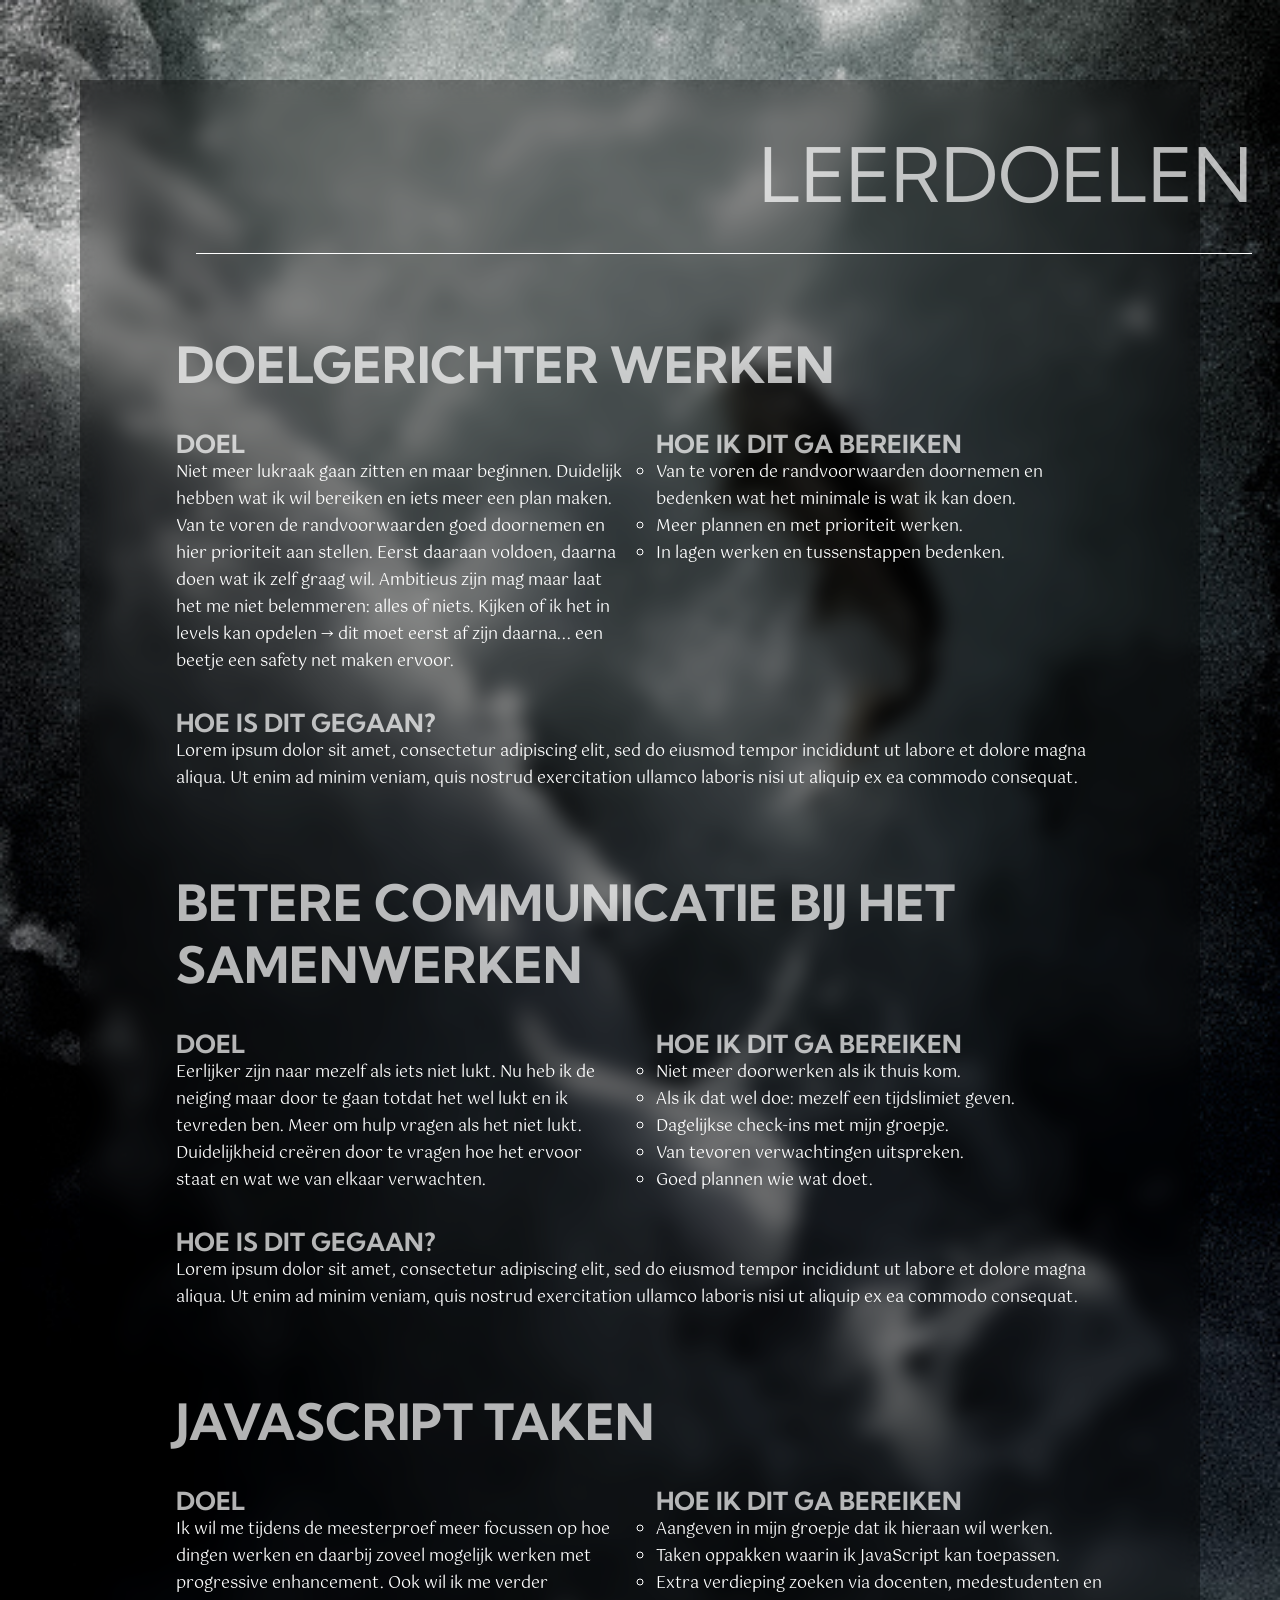
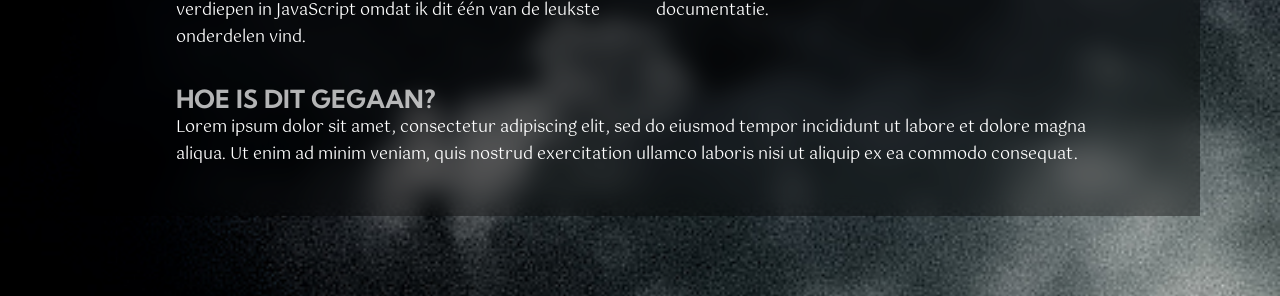
==== pages/leerdoelen.html @ f99da394 "Basic styling leerdoelen page" ====
<!DOCTYPE html>
<html lang="en">

<head>
    <meta charset="UTF-8">
    <meta name="viewport" content="width=device-width, initial-scale=1.0">
    <title>Leerdoelen</title>
    <link rel="stylesheet" href="../styles/general.css">
    <link rel="stylesheet" href="../styles/leerdoelen.css">
</head>

<body>
    <header>

    </header>

    
    <main class="learning-goals">
        <h1>Leerdoelen</h1>

        <article class="grid">
            <h2 class="full">Doelgerichter werken</h2>

            <ul>
                <li>
                    <h3>Doel</h3>
                    <p>
                        Niet meer lukraak gaan zitten en maar beginnen. Duidelijk hebben wat ik wil bereiken en iets
                        meer
                        een plan maken. Van te voren de randvoorwaarden goed doornemen en hier prioriteit aan stellen.
                        Eerst daaraan voldoen, daarna doen wat ik zelf graag wil. Ambitieus zijn mag maar laat het me
                        niet belemmeren: alles of niets. Kijken of ik het in levels kan opdelen → dit moet eerst af
                        zijn daarna... een beetje een safety net maken ervoor.
                    </p>
                </li>

                <li>
                    <h3>Hoe ik dit ga bereiken</h3>
                    <ul>
                        <li>Van te voren de randvoorwaarden doornemen en bedenken wat het minimale is wat ik kan doen.
                        </li>
                        <li>Meer plannen en met prioriteit werken.</li>
                        <li>In lagen werken en tussenstappen bedenken.</li>
                    </ul>
                </li>

                <li class="full">
                    <h3>Hoe is dit gegaan?</h3>
                    <p>
                        Lorem ipsum dolor sit amet, consectetur adipiscing elit, sed do eiusmod tempor incididunt ut
                        labore
                        et dolore magna aliqua. Ut enim ad minim veniam, quis nostrud exercitation ullamco laboris nisi
                        ut
                        aliquip ex ea commodo consequat.
                    </p>
                </li>
            </ul>
        </article>

        <article class="grid">
            <h2 class="full">Betere communicatie bij het samenwerken</h2>

            <ul>
                <li>
                    <h3>Doel</h3>
                    <p>
                        Eerlijker zijn naar mezelf als iets niet lukt. Nu heb ik de neiging maar door te gaan totdat het
                        wel
                        lukt en ik tevreden ben. Meer om hulp vragen als het niet lukt. Duidelijkheid creëren door te
                        vragen
                        hoe het ervoor staat en wat we van elkaar verwachten.
                    </p>
                </li>

                <li>
                    <h3>Hoe ik dit ga bereiken</h3>
                    <ul>
                        <li>Niet meer doorwerken als ik thuis kom.</li>
                        <li>Als ik dat wel doe: mezelf een tijdslimiet geven.</li>
                        <li>Dagelijkse check-ins met mijn groepje.</li>
                        <li>Van tevoren verwachtingen uitspreken.</li>
                        <li>Goed plannen wie wat doet.</li>
                    </ul>
                </li>

                <li class="full">
                    <h3>Hoe is dit gegaan?</h3>
                    <p>
                        Lorem ipsum dolor sit amet, consectetur adipiscing elit, sed do eiusmod tempor incididunt ut
                        labore
                        et dolore magna aliqua. Ut enim ad minim veniam, quis nostrud exercitation ullamco laboris nisi
                        ut
                        aliquip ex ea commodo consequat.
                    </p>
                </li>
            </ul>
        </article>

        <article class="grid">
            <h2 class="full">Javascript taken</h2>

            <ul>
                <li>
                    <h3>Doel</h3>
                    <p>
                        Ik wil me tijdens de meesterproef meer focussen op hoe dingen werken en daarbij zoveel mogelijk
                        werken met progressive enhancement. Ook wil ik me verder verdiepen in JavaScript omdat ik dit
                        één
                        van de leukste onderdelen vind.
                    </p>
                </li>

                <li>
                    <h3>Hoe ik dit ga bereiken</h3>
                    <ul>
                        <li>Aangeven in mijn groepje dat ik hieraan wil werken.</li>
                        <li>Taken oppakken waarin ik JavaScript kan toepassen.</li>
                        <li>Extra verdieping zoeken via docenten, medestudenten en documentatie.</li>
                    </ul>
                </li>

                <li class="full">
                    <h3>Hoe is dit gegaan?</h3>
                    <p>
                        Lorem ipsum dolor sit amet, consectetur adipiscing elit, sed do eiusmod tempor incididunt ut
                        labore
                        et dolore magna aliqua. Ut enim ad minim veniam, quis nostrud exercitation ullamco laboris nisi
                        ut
                        aliquip ex ea commodo consequat.
                    </p>
                </li>
            </ul>
        </article>
    </main>


    <footer>

    </footer>


</body>

</html>
---- styles/general.css ----
@font-face {
    font-family: "Gotu";
    src: url("../assets/fonts/Gotu-Regular.ttf");
}

@font-face {
    font-family: "KumbhSans";
    src: url("../assets/fonts/KumbhSans-VariableFont_YOPQ\,wght.ttf");
}

* {
    font-family: "Gotu", Helvetica;

    color: white;
    margin: 0;
    padding: 0;
    box-sizing: border-box;
}

h1,
h2,
h3,
h4,
h5,
h6 {
    font-family: "KumbhSans", Arial;
}
---- styles/leerdoelen.css ----
body {
    /* height: 100vh; */
    width: 100vw;
    background-image: url("/assets/images/blog-background.jpg");
    /* filter: blur(2px); */
    background-size: cover;
    overflow-x: hidden;
}



main {
    background: rgba(0, 0, 0, 0.39);
    backdrop-filter: blur(10px);
    margin: clamp(1rem, -1.154rem + 9.846vw, 5rem);
    padding: 3rem 2rem;
}

h1 {
    color: rgba(255, 255, 255, 0.70);
    /* font-family: "Kumbh Sans"; */
    font-size: 75px;
    font-style: normal;
    font-weight: 400;
    line-height: normal;
    text-transform: uppercase;
    display: inline-block;
    width: 100%;
    text-align: end;

    position: relative;
    left: 8%;

    padding-bottom: 2rem;
    border-bottom: 1px solid white;


}

h2 {
    margin: 5rem 0rem 2rem;

    color: rgba(255, 255, 255, 0.70);
    /* font-family: "Kumbh Sans"; */
    font-size: 50px;
    font-style: normal;
    font-weight: 700;
    line-height: normal;
    text-transform: uppercase;
}

/* ul {
    list-style-type: none;
} */


.reflection {
    max-width: 900px;
    margin: 4rem auto;
    padding: 4rem;

}

article {
    padding: 0 4rem ;
}


h3 {
    color: rgba(255, 255, 255, 0.70);
    /* fon?t-family: "Kumbh Sans"; */
    font-size: 25px;
    font-style: normal;
    font-weight: 700;
    line-height: normal;
    text-transform: uppercase;
}

article>ul {
    display: grid;
    grid-template-columns: 1fr 1fr;
    gap: 2rem;
    list-style: none;
    padding: 0;
}

article>ul>.full {
    grid-column: 1 / -1;
}

@media (max-width: 700px) {
    .grid {
        grid-template-columns: 1fr;
    }

    .full {
        grid-column: auto;
    }
}
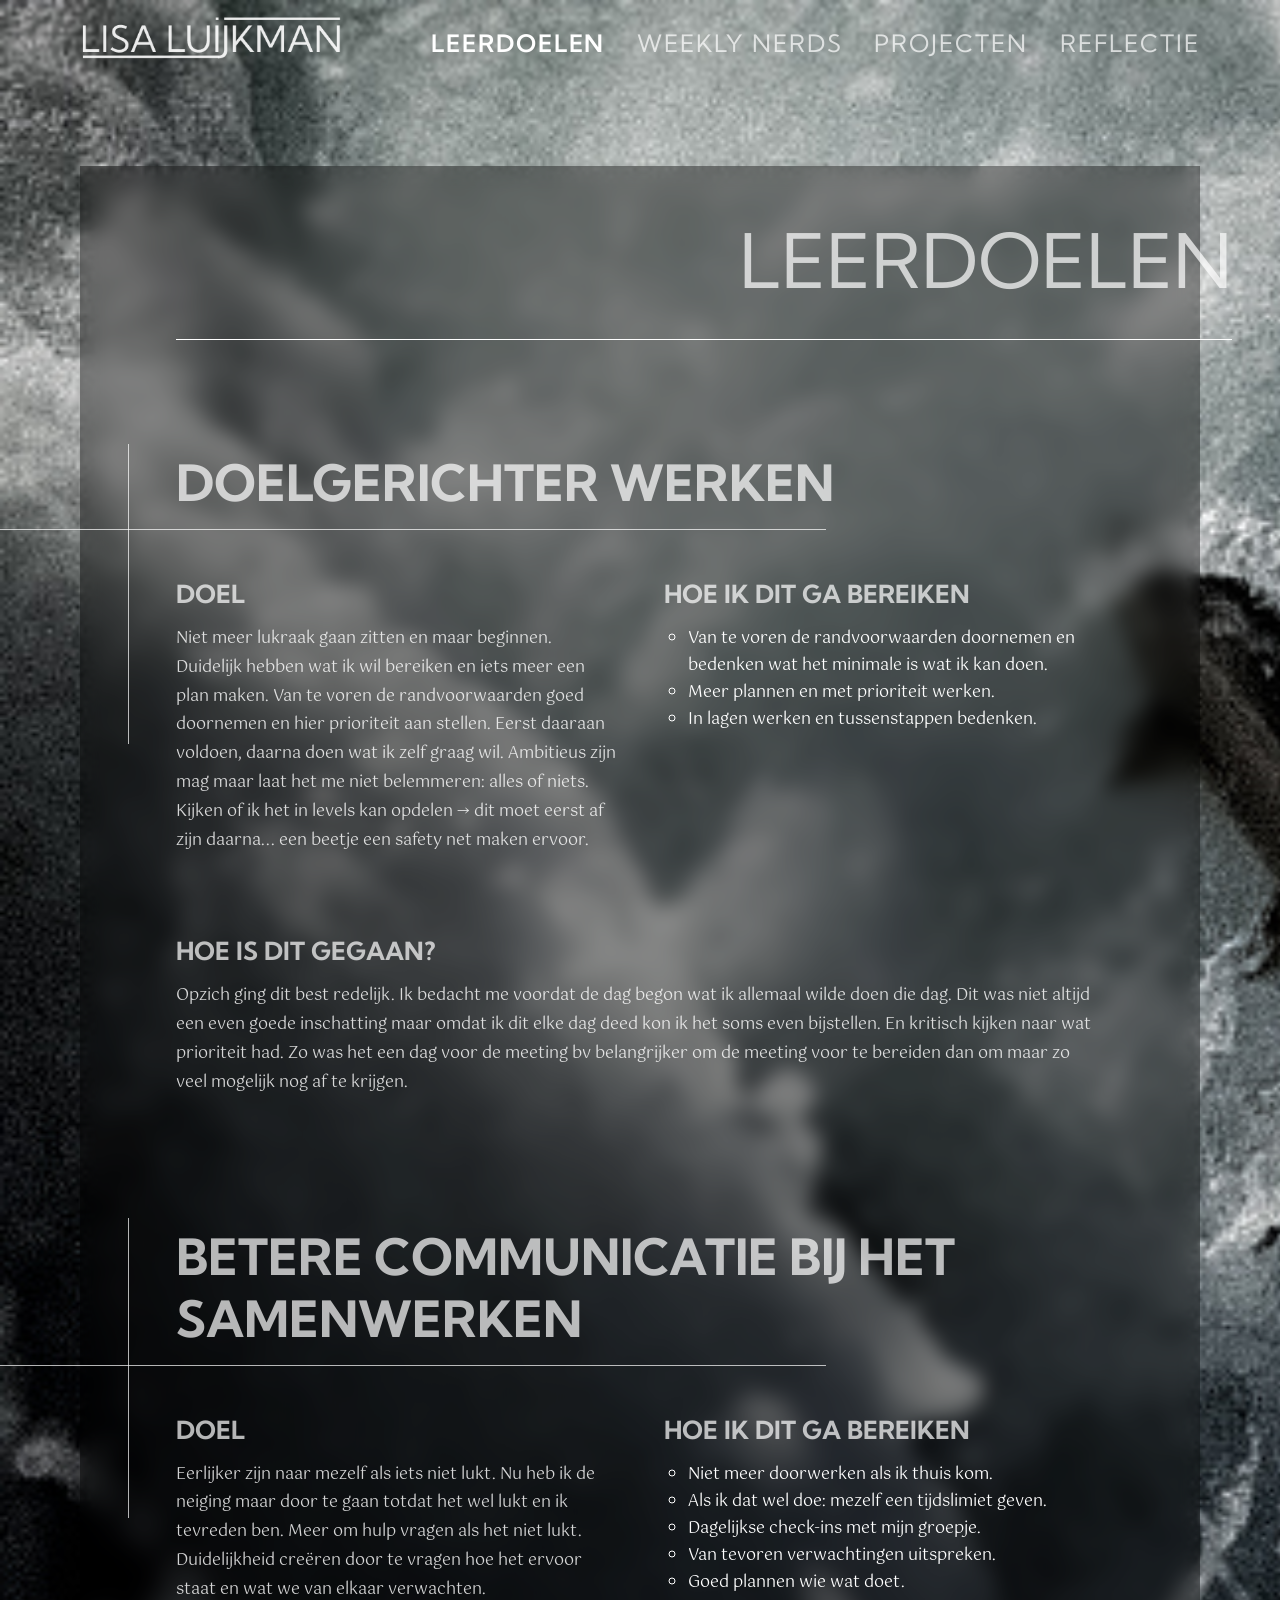
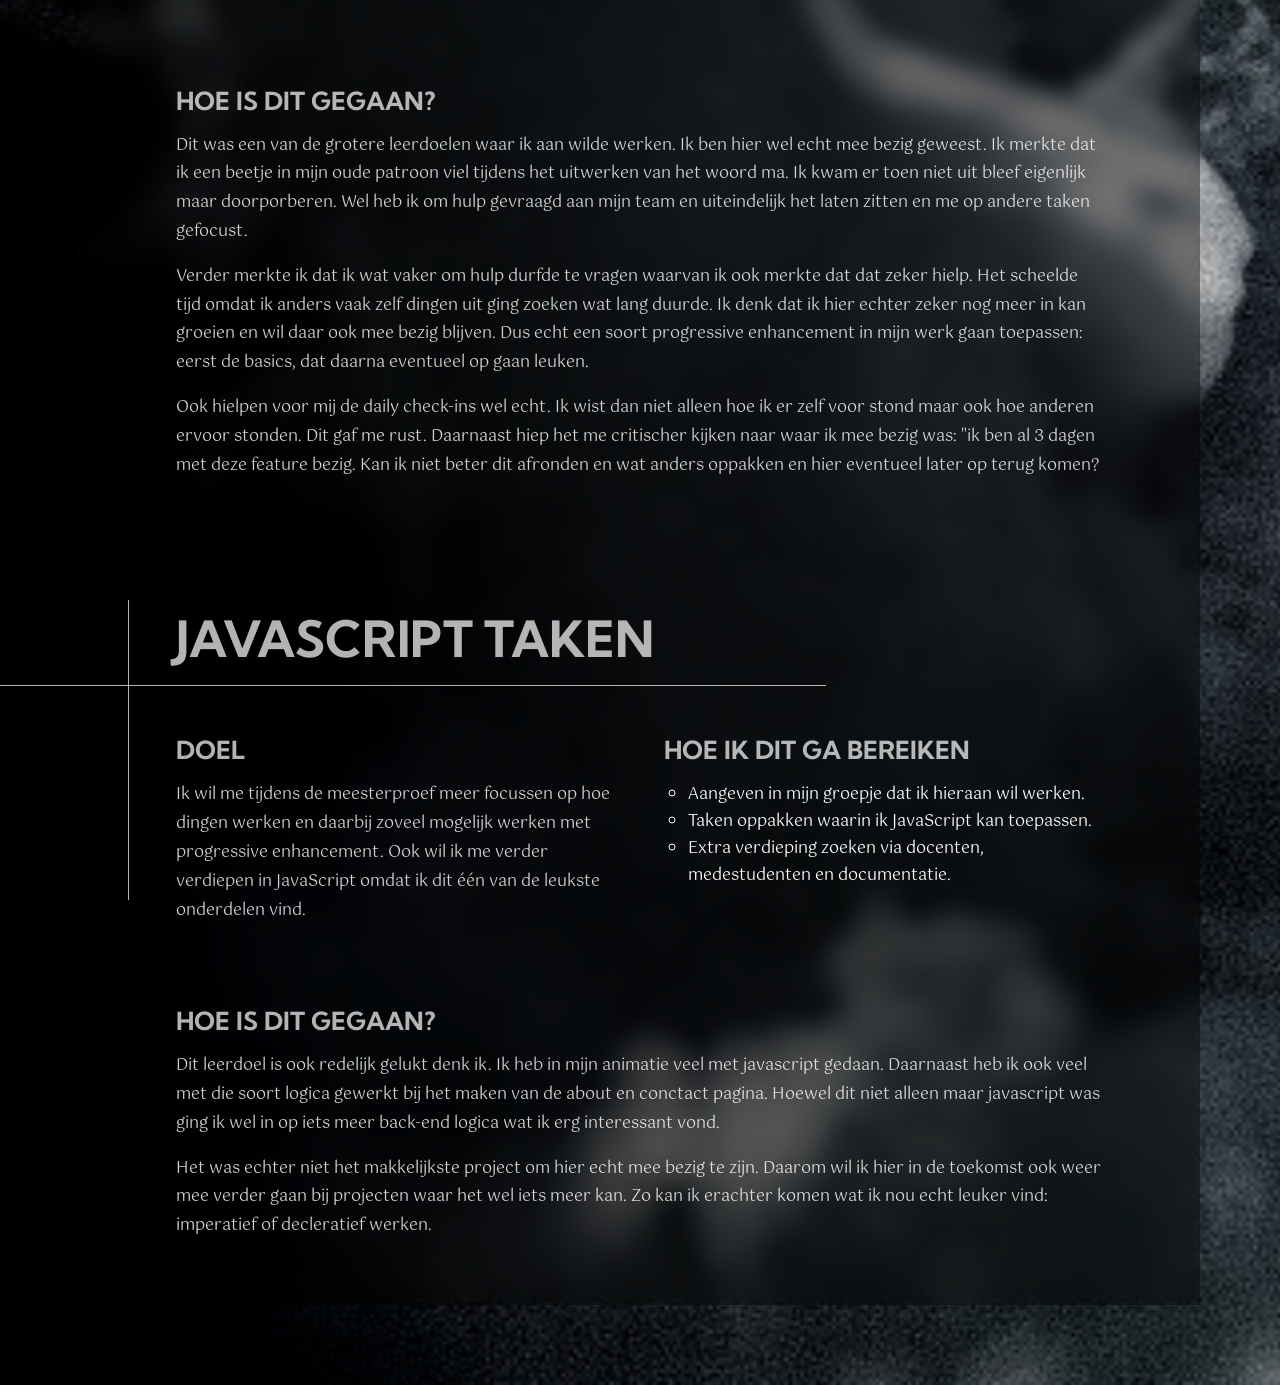
==== commit fd0ce0e8: "reflectie leerdoelen" ====
--- a/pages/leerdoelen.html
+++ b/pages/leerdoelen.html
@@ -10,11 +10,21 @@
 </head>
 
 <body>
-    <header>
-
+    <header class="site-header">
+        <div class="logo">
+            <a href="/index.html">
+                <img src="/assets/images/lisa-logo.png" alt="Lisa logo">
+            </a>
+        </div>
+        <nav class="main-nav">
+            <a href="/pages/leerdoelen.html" class="active" aria-current="page">Leerdoelen</a>
+            <a href="/pages/weekly_nerds.html">Weekly nerds</a>
+            <a href="/pages/vakken.html">Projecten</a>
+            <a href="/pages/reflectie.html">Reflectie</a>
+        </nav>
     </header>
 
-    
+
     <main class="learning-goals">
         <h1>Leerdoelen</h1>
 
@@ -47,12 +57,11 @@
                 <li class="full">
                     <h3>Hoe is dit gegaan?</h3>
                     <p>
-                        Lorem ipsum dolor sit amet, consectetur adipiscing elit, sed do eiusmod tempor incididunt ut
-                        labore
-                        et dolore magna aliqua. Ut enim ad minim veniam, quis nostrud exercitation ullamco laboris nisi
-                        ut
-                        aliquip ex ea commodo consequat.
-                    </p>
+                        Opzich ging dit best redelijk. Ik bedacht me voordat de dag begon wat ik allemaal wilde doen die
+                        dag. Dit was niet altijd een even goede inschatting maar omdat ik dit elke dag deed kon ik het
+                        soms even bijstellen. En kritisch kijken naar wat prioriteit had. Zo was het een dag voor de
+                        meeting bv belangrijker om de meeting voor te bereiden dan om maar zo veel mogelijk nog af te
+                        krijgen.
                 </li>
             </ul>
         </article>
@@ -86,12 +95,20 @@
                 <li class="full">
                     <h3>Hoe is dit gegaan?</h3>
                     <p>
-                        Lorem ipsum dolor sit amet, consectetur adipiscing elit, sed do eiusmod tempor incididunt ut
-                        labore
-                        et dolore magna aliqua. Ut enim ad minim veniam, quis nostrud exercitation ullamco laboris nisi
-                        ut
-                        aliquip ex ea commodo consequat.
+                        Dit was een van de grotere leerdoelen waar ik aan wilde werken. Ik ben hier wel echt mee bezig
+                        geweest. Ik merkte dat ik een beetje in mijn oude patroon viel tijdens het uitwerken van het
+                        woord ma. Ik kwam er toen niet uit bleef eigenlijk maar doorporberen. Wel heb ik om hulp
+                        gevraagd aan mijn team en uiteindelijk het laten zitten en me op andere taken gefocust.
                     </p>
+                    <p>Verder merkte ik dat ik wat vaker om hulp durfde te vragen waarvan ik ook merkte dat dat zeker
+                        hielp. Het scheelde tijd omdat ik anders vaak zelf dingen uit ging zoeken wat lang duurde. Ik
+                        denk dat ik hier echter zeker nog meer in kan groeien en wil daar ook mee bezig blijven. Dus
+                        echt een soort progressive enhancement in mijn werk gaan toepassen: eerst de basics, dat daarna
+                        eventueel op gaan leuken.</p>
+                    <p> Ook hielpen voor mij de daily check-ins wel echt. Ik wist dan niet alleen hoe ik er zelf voor
+                        stond maar ook hoe anderen ervoor stonden. Dit gaf me rust. Daarnaast hiep het me critischer
+                        kijken naar waar ik mee bezig was: "ik ben al 3 dagen met deze feature bezig. Kan ik niet beter
+                        dit afronden en wat anders oppakken en hier eventueel later op terug komen?</p>
                 </li>
             </ul>
         </article>
@@ -122,12 +139,14 @@
                 <li class="full">
                     <h3>Hoe is dit gegaan?</h3>
                     <p>
-                        Lorem ipsum dolor sit amet, consectetur adipiscing elit, sed do eiusmod tempor incididunt ut
-                        labore
-                        et dolore magna aliqua. Ut enim ad minim veniam, quis nostrud exercitation ullamco laboris nisi
-                        ut
-                        aliquip ex ea commodo consequat.
+                        Dit leerdoel is ook redelijk gelukt denk ik. Ik heb in mijn animatie veel met javascript gedaan.
+                        Daarnaast heb ik ook veel met die soort logica gewerkt bij het maken van de about en conctact
+                        pagina. Hoewel dit niet alleen maar javascript was ging ik wel in op iets meer back-end logica
+                        wat ik erg interessant vond.
                     </p>
+                    <p>Het was echter niet het makkelijkste project om hier echt mee bezig te zijn. Daarom wil ik hier
+                        in de toekomst ook weer mee verder gaan bij projecten waar het wel iets meer kan. Zo kan ik
+                        erachter komen wat ik nou echt leuker vind: imperatief of decleratief werken.</p>
                 </li>
             </ul>
         </article>
--- a/styles/general.css
+++ b/styles/general.css
@@ -1,3 +1,7 @@
+/* ==========================================================================
+   Fonts
+   ========================================================================== */
+
 @font-face {
     font-family: "Gotu";
     src: url("../assets/fonts/Gotu-Regular.ttf");
@@ -8,14 +12,52 @@
     src: url("../assets/fonts/KumbhSans-VariableFont_YOPQ\,wght.ttf");
 }
 
-* {
-    font-family: "Gotu", Helvetica;
-
-    color: white;
+
+/* ==========================================================================
+   Reset
+   ========================================================================== */
+
+*,
+*::before,
+*::after {
     margin: 0;
     padding: 0;
     box-sizing: border-box;
 }
+
+
+/* ==========================================================================
+   Base
+   ========================================================================== */
+
+html {
+    scroll-behavior: smooth;
+}
+
+body {
+    width: 100vw;
+    overflow-x: hidden;
+
+    font-family: "Gotu", Helvetica, sans-serif;
+    color: white;
+
+    background-image: url("/assets/images/blog-background.jpg");
+    background-size: cover;
+}
+
+main {
+    margin-block: clamp(1rem, -1.154rem + 9.846vw, 10rem);
+    margin-inline: clamp(1rem, 5vw, 10rem);
+    padding: 3rem 2rem;
+
+    background: rgba(0, 0, 0, .39);
+    backdrop-filter: blur(10px);
+}
+
+
+/* ==========================================================================
+   Typography
+   ========================================================================== */
 
 h1,
 h2,
@@ -23,6 +65,159 @@
 h4,
 h5,
 h6 {
-    font-family: "KumbhSans", Arial;
-}
-
+    font-family: "KumbhSans", Arial, sans-serif;
+}
+
+h1 {
+    display: inline-block;
+    width: 100%;
+
+    position: relative;
+    right: -4rem;
+
+    padding-bottom: 2rem;
+
+    text-align: end;
+    text-transform: uppercase;
+
+    font-size: 75px;
+    font-weight: 400;
+
+    color: rgba(255, 255, 255, .7);
+
+    border-bottom: 1px solid rgba(255, 255, 255, .7);
+}
+
+h3 {
+    margin: 1rem 0;
+
+    font-size: 25px;
+    font-weight: 700;
+    text-transform: uppercase;
+
+    color: rgba(255, 255, 255, .7);
+}
+
+p {
+    line-height: 1.8;
+    color: rgba(255, 255, 255, .82);
+    margin-bottom: 1rem;
+}
+
+a {
+    color: rgba(255, 255, 255, .8);
+    transition: .2s;
+}
+
+a:hover {
+    color: white;
+}
+
+ul {
+    padding-left: 1.5rem;
+}
+
+
+/* ==========================================================================
+   Shared Section Heading
+   ========================================================================== */
+
+.section-title {
+    margin: 7rem 0 3rem;
+
+    position: relative;
+
+    font-size: clamp(2.4rem, 5vw, 3.2rem);
+    font-weight: 700;
+    text-transform: uppercase;
+
+    color: rgba(255, 255, 255, .7);
+}
+
+.section-title::after {
+    content: "";
+
+    position: absolute;
+    left: -30%;
+    bottom: -1rem;
+
+    width: 100%;
+    height: 1px;
+
+    background: rgba(255, 255, 255, .7);
+}
+
+.section-title::before {
+    content: "";
+
+    position: absolute;
+    left: -3rem;
+    top: -.5rem;
+
+    width: 1px;
+    height: 300px;
+
+    background: rgba(255, 255, 255, .7);
+}
+
+
+/* ==========================================================================
+   Utility classes
+   ========================================================================== */
+
+.full {
+    grid-column: 1 / -1;
+}
+
+.reflection {
+    margin-top: 3rem;
+}
+
+
+.site-header {
+    display: flex;
+    align-items: center;
+    justify-content: space-between;
+    padding: 1rem 5rem;
+    /* background: #4e4e4e;          */
+    backdrop-filter: blur(1px);
+}
+
+.site-header .logo img {
+    height: 5vh;
+}
+
+/* NAV LINKS */
+.main-nav {
+    display: flex;
+    gap: 2rem;
+    /* space between links */
+}
+
+.main-nav a {
+    color: rgba(255, 255, 255, 0.7);
+    font-family: "KumbhSans", sans-serif;
+    font-size: 1.5rem;
+    font-weight: 400;
+    text-transform: uppercase;
+    text-decoration: none;
+    letter-spacing: 0.08em;
+    transition: color 0.2s ease, transform 0.2s ease;
+}
+
+.main-nav a:hover,
+.main-nav a:focus {
+    color: #ffffff;
+    transform: translateY(-1px);
+}
+
+
+
+
+/* ACTIVE LINK: current page */
+.main-nav a.active,
+.main-nav a[aria-current="page"] {
+    color: #ffffff;
+    border-bottom-color: #ffffff; /* underline to show it's active */
+    font-weight: 600;
+}
--- a/styles/leerdoelen.css
+++ b/styles/leerdoelen.css
@@ -29,7 +29,7 @@
     text-align: end;
 
     position: relative;
-    left: 8%;
+    right: -4rem;
 
     padding-bottom: 2rem;
     border-bottom: 1px solid white;
@@ -38,7 +38,7 @@
 }
 
 h2 {
-    margin: 5rem 0rem 2rem;
+    margin: 7rem 0rem 3rem;
 
     color: rgba(255, 255, 255, 0.70);
     /* font-family: "Kumbh Sans"; */
@@ -47,6 +47,32 @@
     font-weight: 700;
     line-height: normal;
     text-transform: uppercase;
+
+    position: relative;
+}
+
+h2::after {
+    content: "";
+    position: absolute;
+    left: -30%;
+    bottom: -1rem;
+
+    width: 100%;
+    height: 1px;
+    background: rgba(255,255,255,.70);
+}
+
+h2::before {
+    content: "";
+    position: absolute;
+
+    left: -3rem;
+    top: -.5rem;
+
+    width: 1px;
+    height:  300px;
+
+    background: rgba(255,255,255,.70);
 }
 
 /* ul {
@@ -74,12 +100,13 @@
     font-weight: 700;
     line-height: normal;
     text-transform: uppercase;
+    margin:  1rem 0;
 }
 
 article>ul {
     display: grid;
     grid-template-columns: 1fr 1fr;
-    gap: 2rem;
+    gap: 3rem;
     list-style: none;
     padding: 0;
 }
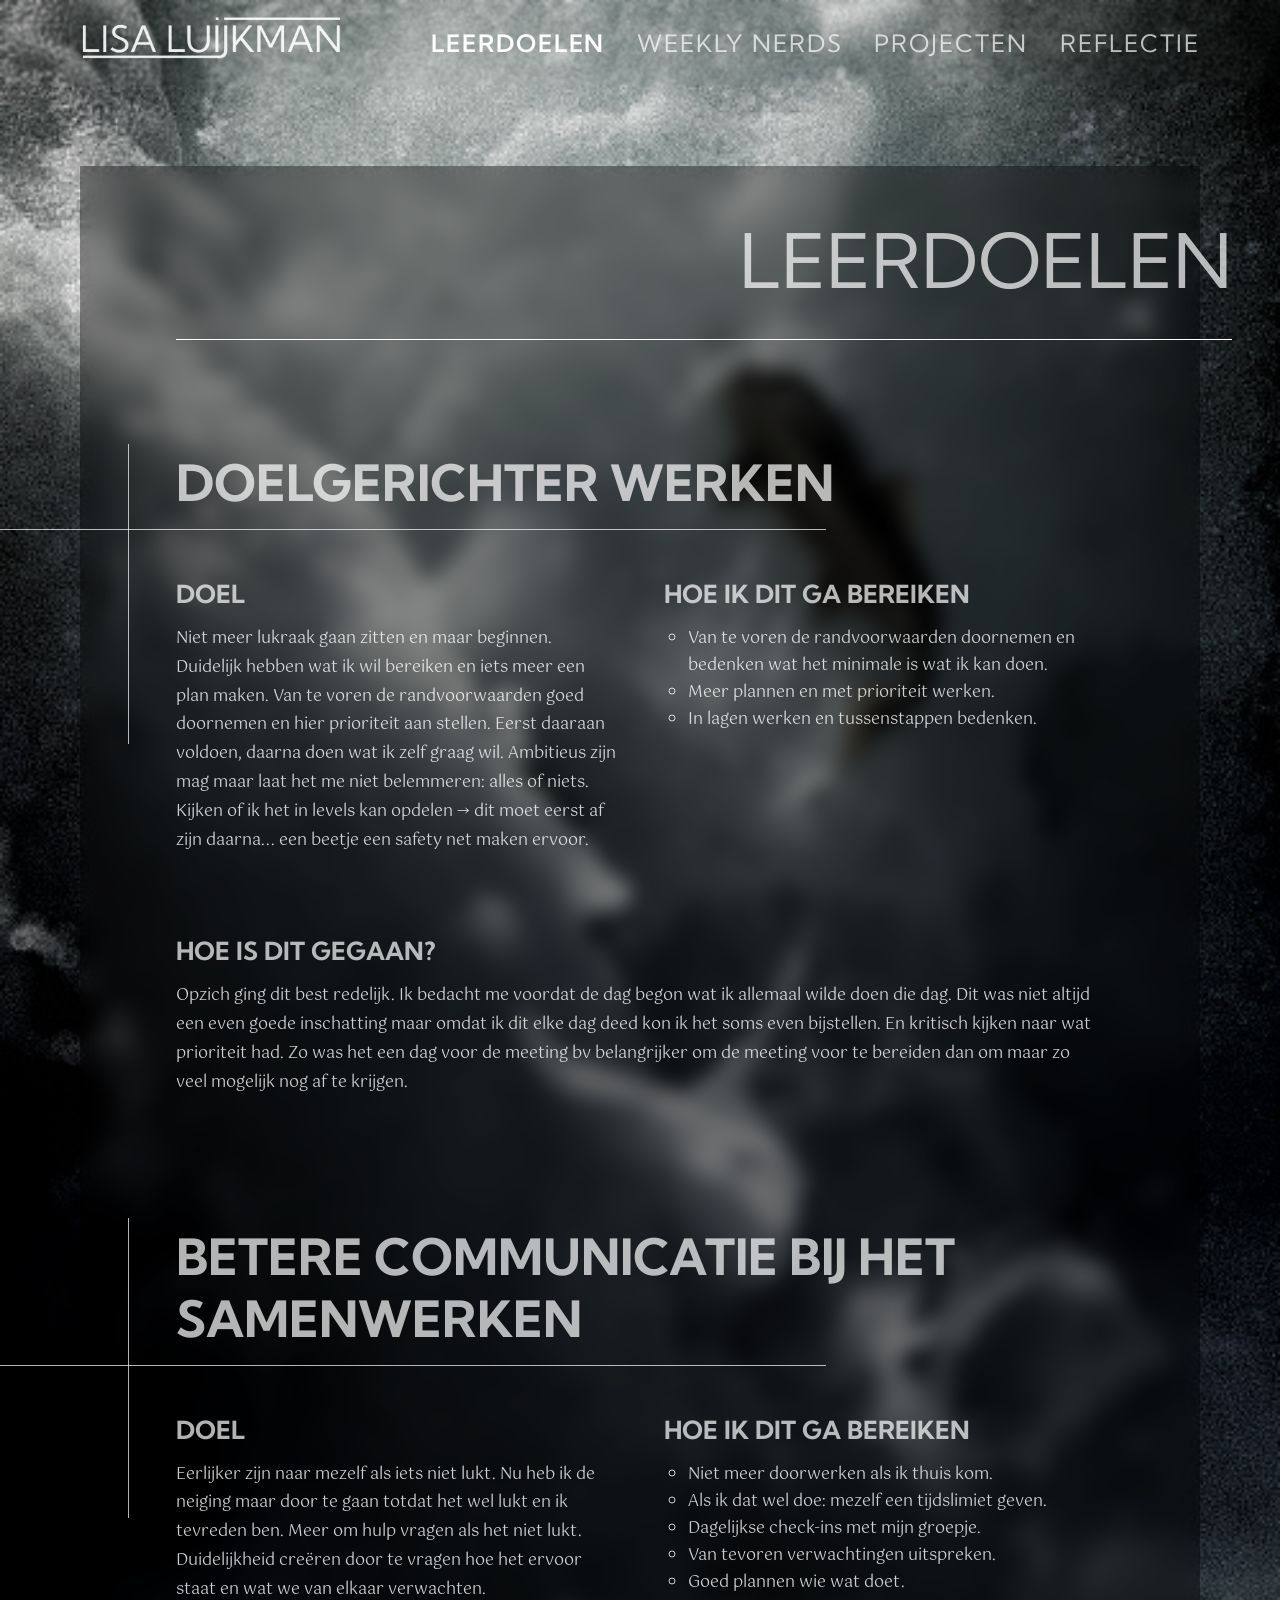
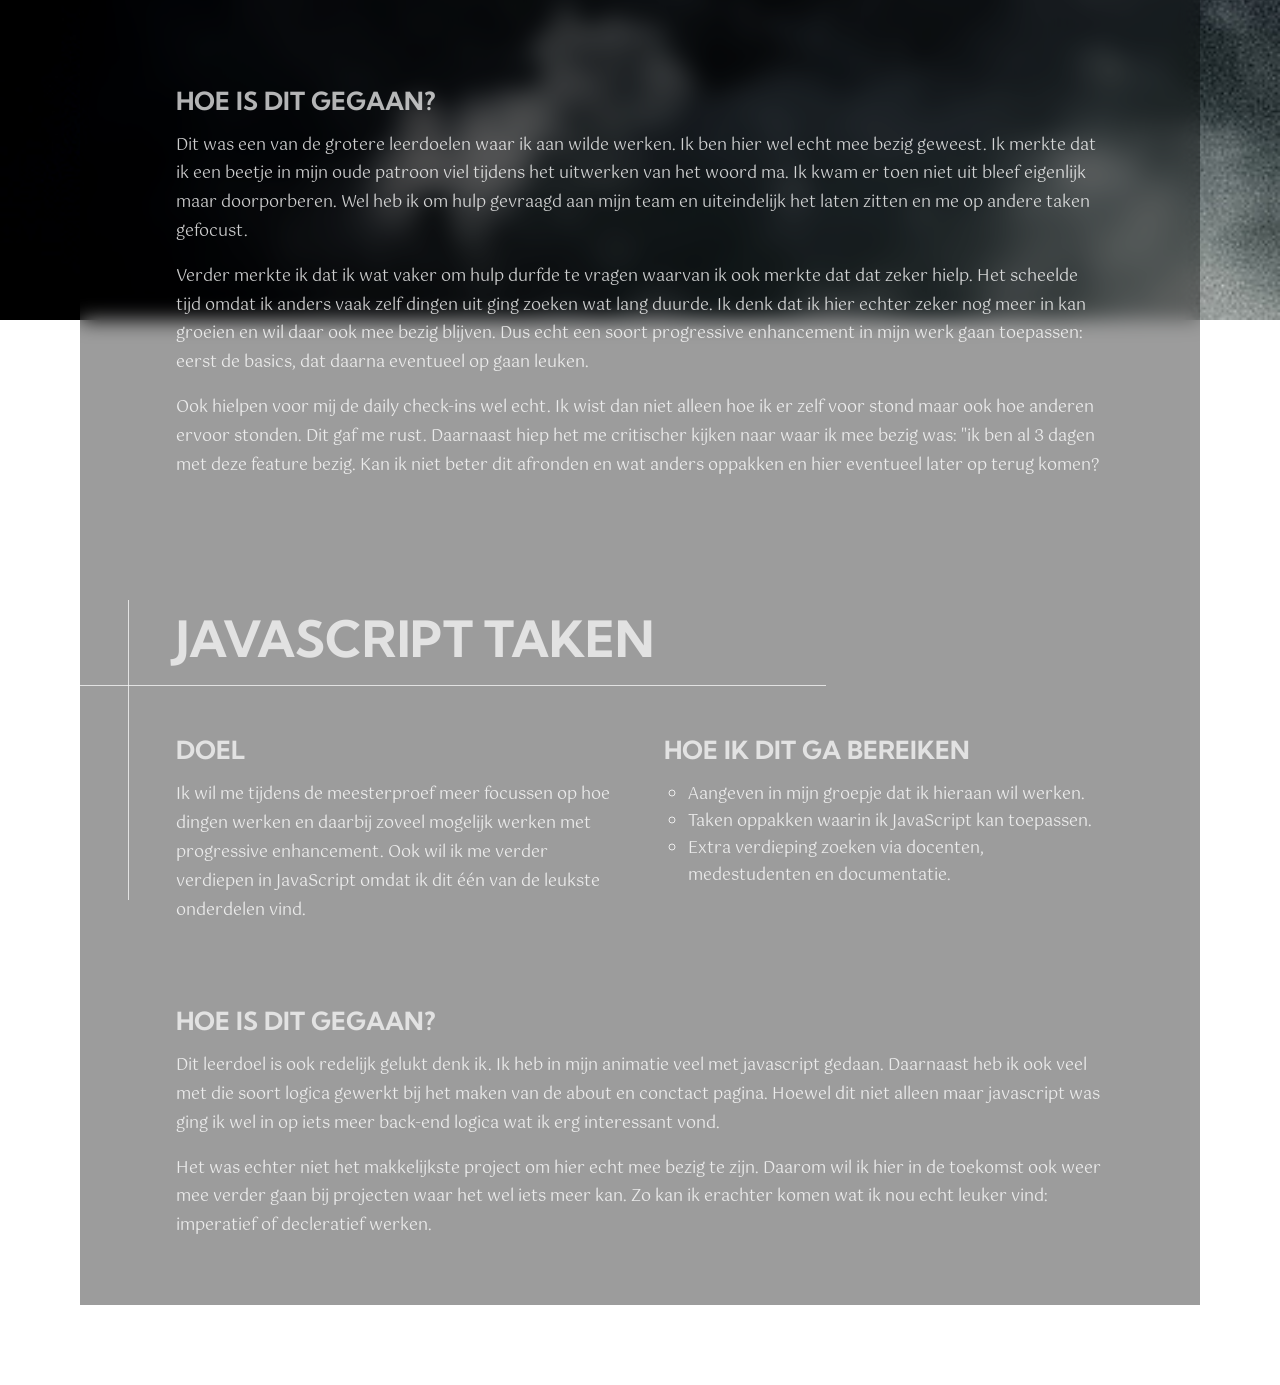
==== commit 99c0d126: "clean up style sheets" ====
--- a/pages/leerdoelen.html
+++ b/pages/leerdoelen.html
@@ -29,7 +29,7 @@
         <h1>Leerdoelen</h1>
 
         <article class="grid">
-            <h2 class="full">Doelgerichter werken</h2>
+            <h2 class="full" class="section-title">Doelgerichter werken</h2>
 
             <ul>
                 <li>
@@ -67,7 +67,7 @@
         </article>
 
         <article class="grid">
-            <h2 class="full">Betere communicatie bij het samenwerken</h2>
+            <h2 class="full" class="section-title">Betere communicatie bij het samenwerken</h2>
 
             <ul>
                 <li>
@@ -114,7 +114,7 @@
         </article>
 
         <article class="grid">
-            <h2 class="full">Javascript taken</h2>
+            <h2 class="full" class="section-title">Javascript taken</h2>
 
             <ul>
                 <li>
--- a/styles/general.css
+++ b/styles/general.css
@@ -1,223 +1,316 @@
-/* ==========================================================================
-   Fonts
-   ========================================================================== */
-
-@font-face {
-    font-family: "Gotu";
-    src: url("../assets/fonts/Gotu-Regular.ttf");
-}
-
-@font-face {
-    font-family: "KumbhSans";
-    src: url("../assets/fonts/KumbhSans-VariableFont_YOPQ\,wght.ttf");
-}
-
-
-/* ==========================================================================
-   Reset
-   ========================================================================== */
-
-*,
-*::before,
-*::after {
-    margin: 0;
-    padding: 0;
-    box-sizing: border-box;
-}
-
-
-/* ==========================================================================
-   Base
-   ========================================================================== */
-
-html {
-    scroll-behavior: smooth;
-}
-
-body {
-    width: 100vw;
-    overflow-x: hidden;
-
-    font-family: "Gotu", Helvetica, sans-serif;
-    color: white;
-
-    background-image: url("/assets/images/blog-background.jpg");
-    background-size: cover;
-}
-
-main {
-    margin-block: clamp(1rem, -1.154rem + 9.846vw, 10rem);
-    margin-inline: clamp(1rem, 5vw, 10rem);
-    padding: 3rem 2rem;
-
-    background: rgba(0, 0, 0, .39);
-    backdrop-filter: blur(10px);
-}
-
-
-/* ==========================================================================
-   Typography
-   ========================================================================== */
-
-h1,
-h2,
-h3,
-h4,
-h5,
-h6 {
-    font-family: "KumbhSans", Arial, sans-serif;
-}
-
-h1 {
-    display: inline-block;
-    width: 100%;
-
-    position: relative;
-    right: -4rem;
-
-    padding-bottom: 2rem;
-
-    text-align: end;
-    text-transform: uppercase;
-
-    font-size: 75px;
-    font-weight: 400;
-
-    color: rgba(255, 255, 255, .7);
-
-    border-bottom: 1px solid rgba(255, 255, 255, .7);
-}
-
-h3 {
-    margin: 1rem 0;
-
-    font-size: 25px;
-    font-weight: 700;
-    text-transform: uppercase;
-
-    color: rgba(255, 255, 255, .7);
-}
-
-p {
-    line-height: 1.8;
-    color: rgba(255, 255, 255, .82);
-    margin-bottom: 1rem;
-}
-
-a {
-    color: rgba(255, 255, 255, .8);
-    transition: .2s;
-}
-
-a:hover {
-    color: white;
-}
-
-ul {
-    padding-left: 1.5rem;
-}
-
-
-/* ==========================================================================
-   Shared Section Heading
-   ========================================================================== */
-
-.section-title {
-    margin: 7rem 0 3rem;
-
-    position: relative;
-
-    font-size: clamp(2.4rem, 5vw, 3.2rem);
-    font-weight: 700;
-    text-transform: uppercase;
-
-    color: rgba(255, 255, 255, .7);
-}
-
-.section-title::after {
-    content: "";
-
-    position: absolute;
-    left: -30%;
-    bottom: -1rem;
-
-    width: 100%;
-    height: 1px;
-
-    background: rgba(255, 255, 255, .7);
-}
-
-.section-title::before {
-    content: "";
-
-    position: absolute;
-    left: -3rem;
-    top: -.5rem;
-
-    width: 1px;
-    height: 300px;
-
-    background: rgba(255, 255, 255, .7);
-}
-
-
-/* ==========================================================================
-   Utility classes
-   ========================================================================== */
-
-.full {
-    grid-column: 1 / -1;
-}
-
-.reflection {
-    margin-top: 3rem;
-}
-
-
-.site-header {
-    display: flex;
-    align-items: center;
-    justify-content: space-between;
-    padding: 1rem 5rem;
-    /* background: #4e4e4e;          */
-    backdrop-filter: blur(1px);
-}
-
-.site-header .logo img {
-    height: 5vh;
-}
-
-/* NAV LINKS */
-.main-nav {
-    display: flex;
-    gap: 2rem;
-    /* space between links */
-}
-
-.main-nav a {
-    color: rgba(255, 255, 255, 0.7);
-    font-family: "KumbhSans", sans-serif;
-    font-size: 1.5rem;
-    font-weight: 400;
-    text-transform: uppercase;
-    text-decoration: none;
-    letter-spacing: 0.08em;
-    transition: color 0.2s ease, transform 0.2s ease;
-}
-
-.main-nav a:hover,
-.main-nav a:focus {
-    color: #ffffff;
-    transform: translateY(-1px);
-}
-
-
-
-
-/* ACTIVE LINK: current page */
-.main-nav a.active,
-.main-nav a[aria-current="page"] {
-    color: #ffffff;
-    border-bottom-color: #ffffff; /* underline to show it's active */
-    font-weight: 600;
-}+    /* ==========================================================================
+    Custom properties
+    ========================================================================== */
+
+    :root {
+        /* Fonts */
+        --font-base: "Gotu", Helvetica, sans-serif;
+        --font-heading: "KumbhSans", Arial, sans-serif;
+
+        /* Colors */
+        --color-text: rgba(255, 255, 255, 0.80);
+        --color-text-muted: rgba(255, 255, 255, 0.7);
+        --color-link-hover: #ffffff;
+        --color-heading-border: rgba(255, 255, 255, 0.7);
+        --color-background-overlay: rgba(0, 0, 0, 0.4);
+
+        /* Layout */
+        --body-width: 100vw;
+        --header-padding-inline: 5rem;
+        --main-padding-block: 3rem;
+        --main-padding-inline: 2rem;
+
+        /* Buttons */
+        --button-font-size: 20px;
+        --button-border: 1.629px solid rgba(255, 255, 255, 0.60);
+        --button-bg: linear-gradient(
+                        90deg,
+                        rgba(255, 255, 255, 0.60) 0%,
+                        rgba(255, 255, 255, 0.24) 3.85%,
+                        rgba(255, 255, 255, 0.00) 51.92%,
+                        rgba(255, 255, 255, 0.24) 96.15%,
+                        rgba(255, 255, 255, 0.60) 100%
+                    ),
+                    radial-gradient(
+                        50% 50% at 50% 50%,
+                        rgba(226, 226, 226, 0.06) 1.92%,
+                        rgba(221, 221, 221, 0.18) 71.63%,
+                        rgba(211, 211, 211, 0.23) 88.46%
+                    );
+    }
+
+
+    /* ==========================================================================
+    Fonts
+    ========================================================================== */
+
+    @font-face {
+        font-family: "Gotu";
+        src: url("../assets/fonts/Gotu-Regular.ttf");
+    }
+
+    @font-face {
+        font-family: "KumbhSans";
+        src: url("../assets/fonts/KumbhSans-VariableFont_YOPQ\,wght.ttf");
+    }
+
+
+    /* ==========================================================================
+    Reset
+    ========================================================================== */
+
+    *,
+    *::before,
+    *::after {
+        margin: 0;
+        padding: 0;
+        box-sizing: border-box;
+    }
+
+
+    /* ==========================================================================
+    Base
+    ========================================================================== */
+
+    html {
+        scroll-behavior: smooth;
+    }
+
+    body {
+        width: var(--body-width);
+        overflow-x: hidden;
+
+        font-family: var(--font-base);
+        color: var(--color-text);
+
+        background-image: url("/assets/images/blog-background.jpg");
+        background-size: cover;
+        background-repeat: no-repeat;
+        background-position: center top;
+        background-attachment: fixed;
+    }
+
+    main {
+        margin-block: clamp(1rem, -1.154rem + 9.846vw, 10rem);
+        margin-inline: clamp(1rem, 5vw, 10rem);
+        padding: var(--main-padding-block) var(--main-padding-inline);
+
+        background: var(--color-background-overlay);
+        backdrop-filter: blur(10px);
+    }
+
+
+    /* ==========================================================================
+    Typography
+    ========================================================================== */
+
+    h1,
+    h2,
+    h3,
+    h4,
+    h5,
+    h6 {
+        font-family: var(--font-heading);
+    }
+
+    h1 {
+        display: inline-block;
+        width: 100%;
+        position: relative;
+        right: -4rem;
+
+        padding-bottom: 2rem;
+
+        text-align: end;
+        text-transform: uppercase;
+
+        font-size: 75px;
+        font-weight: 400;
+
+        color: var(--color-text-muted);
+
+        border-bottom: 1px solid var(--color-heading-border);
+    }
+
+    h3 {
+        margin: 1rem 0;
+
+        font-size: 25px;
+        font-weight: 700;
+        text-transform: uppercase;
+
+        color: var(--color-text-muted);
+    }
+
+    p {
+        line-height: 1.8;
+        color: var(--color-text);
+        margin-bottom: 1rem;
+    }
+
+    a {
+        color: var(--color-text);
+        transition: color 0.2s ease;
+    }
+
+    a:hover {
+        color: var(--color-link-hover);
+    }
+
+    ul,
+    ol {
+        padding-left: 1.5rem;
+    }
+
+
+    /* ==========================================================================
+    Shared Section Heading
+    ========================================================================== */
+
+    .section-title {
+        margin: 7rem 0 3rem;
+        position: relative;
+
+        font-size: clamp(2.4rem, 5vw, 3.2rem);
+        font-weight: 700;
+        text-transform: uppercase;
+
+        color: var(--color-text-muted);
+    }
+
+    .section-title::after {
+        content: "";
+        position: absolute;
+        left: -30%;
+        bottom: -1rem;
+
+        width: 100%;
+        height: 1px;
+
+        background: var(--color-heading-border);
+    }
+
+    .section-title::before {
+        content: "";
+        position: absolute;
+        left: -3rem;
+        top: -.5rem;
+
+        width: 1px;
+        height: 300px;
+
+        background: var(--color-heading-border);
+    }
+
+
+    /* ==========================================================================
+    Utility classes
+    ========================================================================== */
+
+    .full {
+        grid-column: 1 / -1;
+    }
+
+    .reflection {
+        margin-top: 3rem;
+    }
+
+
+    /* ==========================================================================
+    Header & Navigation
+    ========================================================================== */
+
+    .site-header {
+        display: flex;
+        align-items: center;
+        justify-content: space-between;
+        padding: 1rem var(--header-padding-inline);
+        backdrop-filter: blur(1px);
+    }
+
+    .site-header .logo img {
+        height: 5vh;
+    }
+
+    /* NAV LINKS */
+    .main-nav {
+        display: flex;
+        gap: 2rem;
+    }
+
+    .main-nav a {
+        color: var(--color-text-muted);
+        font-family: var(--font-heading);
+        font-size: 1.5rem;
+        font-weight: 400;
+        text-transform: uppercase;
+        text-decoration: none;
+        letter-spacing: 0.08em;
+        transition: color 0.2s ease, transform 0.2s ease;
+    }
+
+    .main-nav a:hover,
+    .main-nav a:focus {
+        color: var(--color-link-hover);
+        transform: translateY(-1px);
+    }
+
+    /* ACTIVE LINK: current page */
+    .main-nav a.active,
+    .main-nav a[aria-current="page"] {
+        color: var(--color-link-hover);
+        border-bottom-color: var(--color-link-hover);
+        font-weight: 600;
+    }
+
+
+    /* ==========================================================================
+    Project links & buttons
+    ========================================================================== */
+
+    .project-links {
+        display: flex;
+        flex-direction: row;
+        align-items: center;
+        justify-content: center;
+        gap: 1rem;
+        margin-block: 2rem;
+    }
+
+    .link-button {
+        display: inline-flex;
+        padding: 4px 19px;
+        justify-content: center;
+        align-items: center;
+        gap: 3.258px;
+
+        border-right: var(--button-border);
+        border-left: var(--button-border);
+        background: var(--button-bg);
+
+        color: #FFF;
+        font-family: var(--font-heading);
+        font-size: var(--button-font-size);
+        font-style: normal;
+        font-weight: 400;
+        line-height: normal;
+
+        text-decoration: none;
+        cursor: pointer;
+        transition:
+            transform 0.2s ease,
+            box-shadow 0.2s ease;
+    }
+
+    /* Arrow after the text */
+    .link-button::after {
+        content: "→";
+        font-size: 18px;
+    }
+
+    /* Hover / keyboard focus state */
+    .link-button:hover,
+    .link-button:focus-visible {
+        transform: translateY(-2px);
+        box-shadow: 0 6px 14px rgba(0, 0, 0, 0.35);
+    }
--- a/styles/leerdoelen.css
+++ b/styles/leerdoelen.css
@@ -1,11 +1,4 @@
-body {
-    /* height: 100vh; */
-    width: 100vw;
-    background-image: url("/assets/images/blog-background.jpg");
-    /* filter: blur(2px); */
-    background-size: cover;
-    overflow-x: hidden;
-}
+
 
 
 
